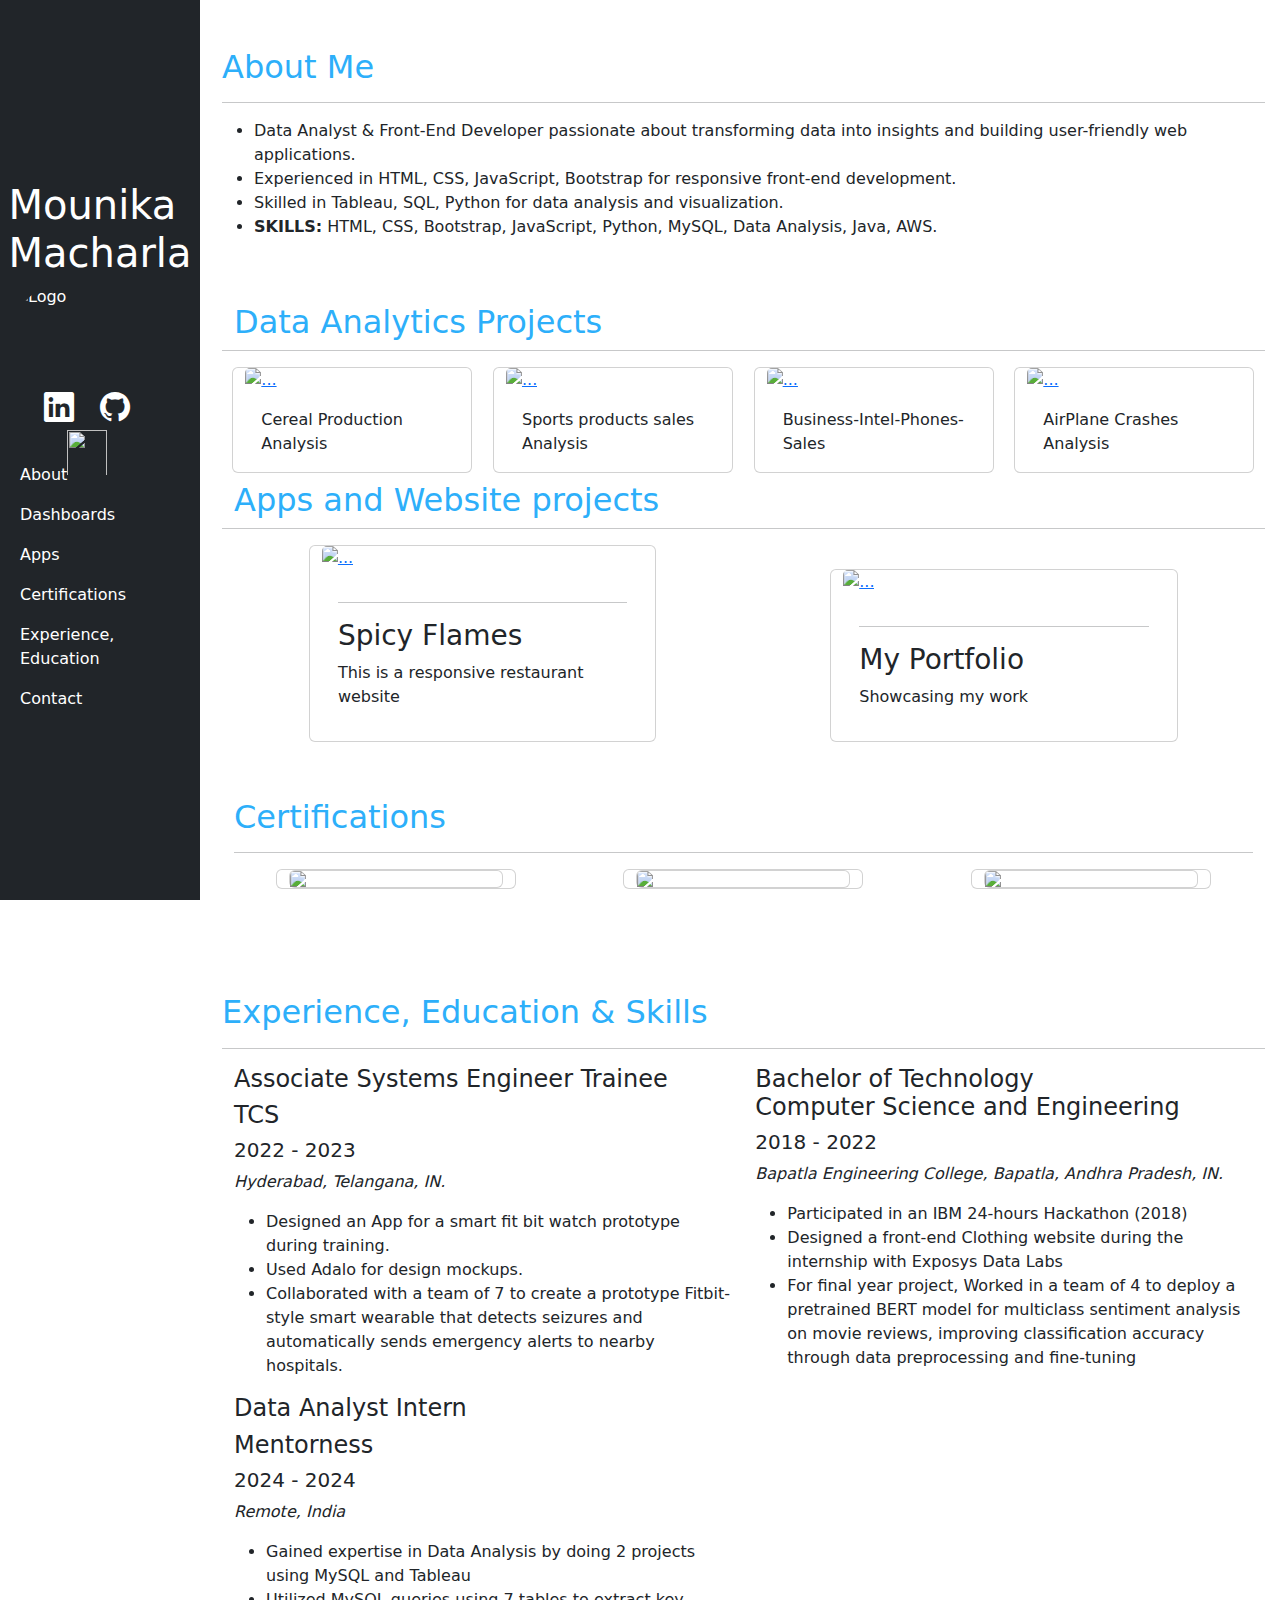
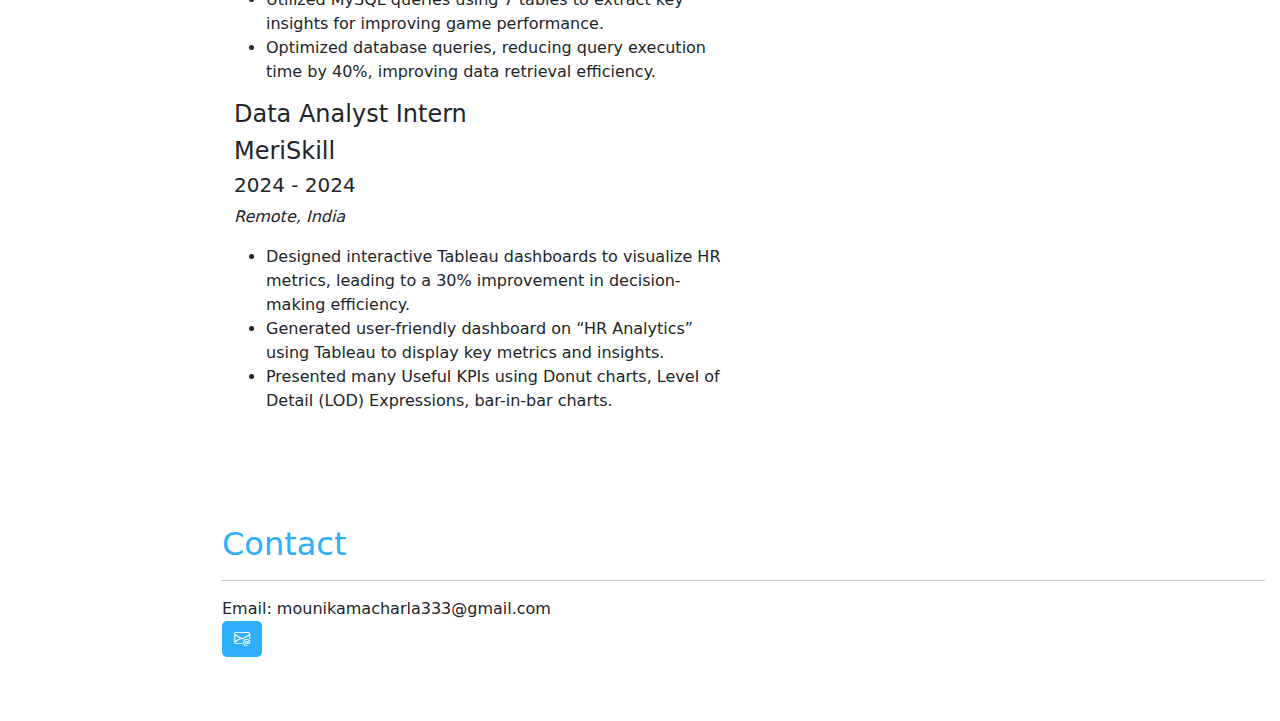
==== index.html @ b0641c1a "Add files via upload" ====
<!DOCTYPE html>
<html lang="en">
<head>
    <meta charset="UTF-8">
    <meta name="viewport" content="width=device-width, initial-scale=1.0">
    
    <link href="https://cdn.jsdelivr.net/npm/bootstrap@5.3.0/dist/css/bootstrap.min.css" rel="stylesheet">
    <link rel="stylesheet" href="https://cdn.jsdelivr.net/npm/bootstrap-icons/font/bootstrap-icons.css">

    <script src="https://cdn.jsdelivr.net/npm/bootstrap@5.3.2/dist/js/bootstrap.bundle.min.js" defer></script>

    <link href="assets/vendor/aos/aos.css" rel="stylesheet">
    <link rel="stylesheet" href="testing.css"/>
    <title>Portfolio</title>
</head>
<body>
    
    <!-- Page Content -->
    <div class="container-fluid mt-0 pt-0 main-container">
        <div class="row">
          <div class="col-md-2">
            <nav class="navbar navbar-expand-lg bg-dark sidebar col-md-2">
              <div class="container-fluid flex-column">
                    
                <div class="d-flex flex-row pt-0 ml-auto">
                  <h1 class="text-white">Mounika Macharla</h1>
                  <button class="navbar-toggler d-block d-md-none bg-white" type="button" data-bs-toggle="collapse" data-bs-target="#navbarNav" aria-controls="navbarNav" aria-expanded="false" aria-label="Toggle navigation">
                    <span class="navbar-toggler-icon"></span>
                  </button>
                </div>
                <div class="collapse navbar-collapse d-md-block text-white" id="navbarNav">
                        
                  <ul class="navbar-nav flex-column">
                    <img src="https://avatars.githubusercontent.com/u/150921315?v=4" alt="Logo" width="100" height="100" class="d-inline-block align-text-top rounded-circle">
                        <!-- social media links -->
                        <div class="social-links text-center">
                          <a href="https://www.linkedin.com/in/mounikamacharla/" target="_blank" ><i class="bi bi-linkedin icon-logo"></i></a>
                          <a href="https://github.com/NimoMach" target="_blank" ><i class="bi bi-github icon-logo"></i></a>
                          <a href="https://public.tableau.com/app/profile/mounika.macharla/vizzes" target="_blank" ><img src="assets/Tableau-Symbol.png" class="icon-image"/></a>
                        </div>
                    <li class="nav-item"><a class="nav-link text-white" href="#about">About</a></li>
                          <!--internal section links-->
                      <li class="nav-item"><a class="nav-link text-white" href="#Data Analytics projects">Dashboards</a></li>
                      <li class="nav-item"><a class="nav-link text-white" href="#Apps and Website projects">Apps</a></li>
                        <li class="nav-item"><a class="nav-link text-white" href="#certifications">Certifications</a></li>
                        <li class="nav-item"><a class="nav-link text-white" href="#ed&ex">Experience, Education</a></li>
                      <li class="nav-item"><a class="nav-link text-white" href="#contact">Contact</a></li>


                  </ul>
                </div>
              </div>
            </nav>
          </div>
            <div class="col-md-10 col-lg-10 content">
                <!--About Me section-->
                <section id="about" class="py-5">
                    <div class="about">
                        <h2>About Me</h2><hr/>
                    <p>
                      <ul>
                        <li>
                          Data Analyst & Front-End Developer passionate about transforming data into insights and building user-friendly web applications.
                        </li>
                        <li>
                          Experienced in HTML, CSS, JavaScript, Bootstrap for responsive front-end development. 
                        </li>
                        <li>
                          Skilled in Tableau, SQL, Python for data analysis and visualization. 
                        </li>
                        <li><span class="fw-bold">SKILLS:</span> HTML, CSS, Bootstrap, JavaScript, Python, MySQL, Data Analysis, Java, AWS.</li>
                      </ul>
                    </p>
                    </div>
                    
                </section>
                <!-- Projects -->
                <section id="Data Analytics projects">
                  <div class="container-fluid">
                    <div class="row">
                      <h2>Data Analytics Projects</h2><hr/>
                    
                      <div class="card col-12 col-md-3 m-auto mb-2" style="width: 15rem;">
                        <a href="cereal project.html"><img src="assets/Cereal Production Analysis.png" class="card-img-top" alt="..."></a>
                        <div class="card-body">
                          <p class="card-text">Cereal Production Analysis</p>
                        </div>
                      </div>
                      <div class="card col-12 col-md-3 m-auto mb-2" style="width: 15rem;">
                        <a href="sports products sales.html"><img src="assets/Sports-product-sales-analysis.png" class="card-img-top" alt="..."></a>
                        <div class="card-body">
                          <p class="card-text">Sports products sales Analysis</p>
                        </div>
                      </div>
                      <div class="card col-12 col-md-3 m-auto mb-2" style="width: 15rem;">
                        <a href="intel-phn-sales.html"><img src="assets/Business Intel Phone sales.png" class="card-img-top" alt="..."></a>
                        <div class="card-body">
                          <p class="card-text">Business-Intel-Phones-Sales</p>
                        </div>
                      </div>
                    <div class="card col-12 col-md-3 m-auto mb-2" style="width: 15rem;">
                        <a href="airplane crashes.html"><img src="assets/AirPlane Crashes Analysis - Dashboard.png" class="card-img-top" alt="..."></a>
                        <div class="card-body">
                          <p class="card-text">AirPlane Crashes Analysis</p>
                        </div>
                      </div>
                    </div>   
                    </div>
                </section>
                <section id="Apps and Website projects">
                  <div class="container-fluid">
                    <div class="row">
                      <h2>Apps and Website projects</h2><hr/>
                    
                      <div class="card col-12 col-md-4 m-auto mb-2">
                        <a href="https://nimomach.github.io/spicy-flames/" target="_blank"><img src="assets/spicy flames.png" class="card-img-top" alt="..."></a>
                        <div class="card-body">
                          <hr/><h3 class="card-text">Spicy Flames</h3>
                          <p>This is a responsive restaurant website</p>
                        </div>
                      </div>
                      <div class="card col-12 col-md-4 m-auto mb-2">
                        <a href="#" target="_blank"><img src="assets/M.png" class="card-img-top" alt="..."></a>
                        <div class="card-body">
                          <hr/><h3 class="card-text">My Portfolio</h3>
                          <p>Showcasing my work</p>
                        </div>
                      </div>
    
                    </div>   
                    </div>
                </section>
                <!--Certifications-->
                <section id="certifications" class="py-5">
                  <div class="container-fluid">
                    <div class="row">
                      <div class="col-12">
                        <div class="certifications">
                          <h2>Certifications</h2><hr/>
                        </div>
                        </div>
                        
                          
                          <div class="card col-12 col-md-4 m-auto mb-2" style="width: 15rem;">
                            <div class="card">
                              <img src="assets/Accenture.jpg" class="card-img-top" data-bs-toggle="modal" data-bs-target="#modal1"/>
                          
                            </div>
                          
                        
                            <!-- Modal 1 -->
                            <div class="modal fade" id="modal1" tabindex="-1" aria-labelledby="modal1Label" aria-hidden="true">
                              <div class="modal-dialog">
                                  <div class="modal-content">
                                      <div class="modal-header">
                                          <h5 class="modal-title" id="modal1Label">Accenture Certification</h5>
                                          <button type="button" class="btn-close" data-bs-dismiss="modal" aria-label="Close"></button>
                                      </div>
                                      <div class="modal-body">
                                        <img src="assets/Accenture.jpg" class="card-img-top"/>
                                      </div>
                                  </div>
                              </div>
                            </div>
                          </div>
                          <div class="card col-12 col-md-4 m-auto mb-2" style="width: 15rem;">
                            <div class="card">
                              <img src="assets/Google Data Analytics Professional Certification.jpg" class="card-img-top" data-bs-toggle="modal" data-bs-target="#modal2"/>
                          
                            </div>
                          
                        
                            <!-- Modal 1 -->
                            <div class="modal fade" id="modal2" tabindex="-1" aria-labelledby="modal2Label" aria-hidden="true">
                              <div class="modal-dialog">
                                  <div class="modal-content">
                                      <div class="modal-header">
                                          <h5 class="modal-title" id="modal2Label">Google Data Analytics Certification</h5>
                                          <button type="button" class="btn-close" data-bs-dismiss="modal" aria-label="Close"></button>
                                      </div>
                                      <div class="modal-body">
                                        <img src="assets/Google Data Analytics Professional Certification.jpg" class="card-img-top"/>
                                      </div>
                                  </div>
                              </div>
                            </div>
                          </div>
                          <div class="card col-12 col-md-4 m-auto mb-2" style="width: 15rem;">
                            <div class="card">
                              <img src="assets/Google advanced DA.jpg" class="card-img-top" data-bs-toggle="modal" data-bs-target="#modal3"/>
                          
                            </div>
                          
                        
                            <!-- Modal 1 -->
                            <div class="modal fade" id="modal3" tabindex="-1" aria-labelledby="modal3Label" aria-hidden="true">
                              <div class="modal-dialog">
                                  <div class="modal-content">
                                      <div class="modal-header">
                                          <h5 class="modal-title" id="modal3Label">Google Advanced Data Analytics Certification</h5>
                                          <button type="button" class="btn-close" data-bs-dismiss="modal" aria-label="Close"></button>
                                      </div>
                                      <div class="modal-body">
                                        <img src="assets/Google advanced DA.jpg" class="card-img-top"/>
                                      </div>
                                  </div>
                              </div>
                            </div>
                          </div>
                          </div>
                   </div>
                </section>
                <!-- Experience & Education-->
                <section id="ed&ex" class="py-5">
                  <div class="ed&ex">
                      <h2>Experience, Education & Skills</h2><hr/>
                      <div class="container">

                          <div class="row">
                            
                              <div class="col-lg-6" data-aos="fade-up" data-aos-delay="200">
                                  
                                  <div class="resume-item">
                                    <h4>Associate Systems Engineer Trainee</h4>
                                    <h4>TCS</h4>
                                    <h5>2022 - 2023</h5>
                                    <p><em>Hyderabad, Telangana, IN.</em></p>
                                    <ul>
                                      <li>Designed an App for a smart fit bit watch prototype during training.</li>
                                      <li>Used Adalo for design mockups.</li>
                                      <li>Collaborated with a team of 7 to create a prototype Fitbit-style smart wearable 
                                        that detects seizures and automatically sends emergency alerts to nearby hospitals.</li>
                                    </ul>
                                  </div><!-- Edn Resume Item -->
                      
                                  <div class="resume-item">
                                    <h4>Data Analyst Intern</h4>
                                    <h4>Mentorness</h4>
                                    <h5>2024 - 2024</h5>
                                    <p><em>Remote, India</em></p>
                                    <ul>
                                      <li>Gained expertise in Data Analysis by doing 2 projects using MySQL and Tableau</li>
                                      <li>Utilized MySQL queries using 7 tables to extract key insights for improving game performance.</li>
                                      <li>Optimized database queries, reducing query execution time by 40%, 
                                        improving data retrieval efficiency.</li>
                                    </ul>
                                  </div><!-- Edn Resume Item -->
                                  <div class="resume-item">
                                      <h4>Data Analyst Intern</h4>
                                      <h4>MeriSkill</h4>
                                      <h5>2024 - 2024</h5>
                                      <p><em>Remote, India</em></p>
                                      <ul>
                                        <li>Designed interactive Tableau dashboards to visualize HR metrics, 
                                          leading to a 30% improvement in decision-making efficiency.</li>
                                        <li>Generated user-friendly dashboard on “HR Analytics” using Tableau to display key metrics and insights.</li>
                                        <li>Presented many Useful KPIs using Donut charts, Level of Detail (LOD) Expressions, bar-in-bar charts.</li>
                                      </ul>
                                    </div><!-- Edn Resume Item -->
                      
                              </div>
                              <div class="col-lg-6" data-aos="fade-up" data-aos-delay="100">
          
                  
                              
                              <div class="resume-item">
                                <h4>Bachelor of Technology <br/> Computer Science and Engineering</h4>
                                <h5>2018 - 2022</h5>
                                <p><em>Bapatla Engineering College, Bapatla, Andhra Pradesh, IN.</em></p>
                                <ul>
                                  <li>Participated in an IBM 24-hours Hackathon (2018)</li>
                                  <li>Designed a front-end Clothing website during the internship with Exposys Data Labs</li>
                                  <li>For final year project, Worked in a team of 4 to deploy a pretrained BERT model for 
                                    multiclass sentiment analysis on movie reviews, 
                                    improving classification accuracy through data preprocessing and fine-tuning</li>
                                </ul>
                              </div><!-- Edn Resume Item -->
                              
                          </div>
                        </div>
                  </div>
                  
                </section>
                <!-- contact info-->
                <section id="contact" class="py-5">
                    <div class="contact">
                        <h2>Contact</h2><hr>
                        <p>Email: mounikamacharla333@gmail.com<br/>
                            <a href="https://mail.google.com/mail/?view=cm&fs=1&to=mounikamacharla333@gmail.com" 
                            class="btn button" 
                            target="_blank">
                            <i class="bi bi-envelope-at"></i>
                            </a>
                        </p>
                    </div>
                   
                </section>
            </div>
        </div>
       
    </div>
    <button id="scrollTopBtn" class="btn btn-primary">
      Back to Top
  </button>
  
  
  <script src="testing.js" defer></script>
</body>
</html>
---- testing.css ----
@media (min-width: 768px) {
    .sidebar {
        position: fixed;
        top: 0;
        left: 0;
        height: 100%;
        width: 200px;
        scroll-behavior:var();
        color: #ffffff;
 
    }
    .content {
        text-align: left;
        margin-left: 210px;
    }
}
.card-img-top{
    width: 100%;
}
.button{
    margin-left: auto;
    background-color: #2daffa;
    color: #ffffff;
    border-width: 0px;
    border-radius: 5px;
}
h2{
    color: #2daffa;
}
h4 h5{
    color: #333333;
}
.tableau{
    margin-left: 10px;
}
.social-links {
    
    height: 70px;
    width: 150px;
    align-items: left;
    justify-content: left;
    padding: auto;
   
  }
.icon-logo{
    font-size: 30px;
    padding: 10px;
    color: #ffffff;
    padding-top: 50px;
}
.image{
    height: 100%;
    width: 100%;
}
.icon-image{
    
    
    height: 50px;
    width: 40px;
    padding-bottom: 5px;
    
}
.img-thumbnail{
    width: 500px;
    height: 500px;
}
/* scroll to the top button */
#scrollTopBtn {
    position: fixed;
    bottom: 20px;
    right: 20px;
    display: none;
    z-index: 1000;
    background-color: #2daffa;
    border-width: 0px;
}
/*-------------------------------------------*/
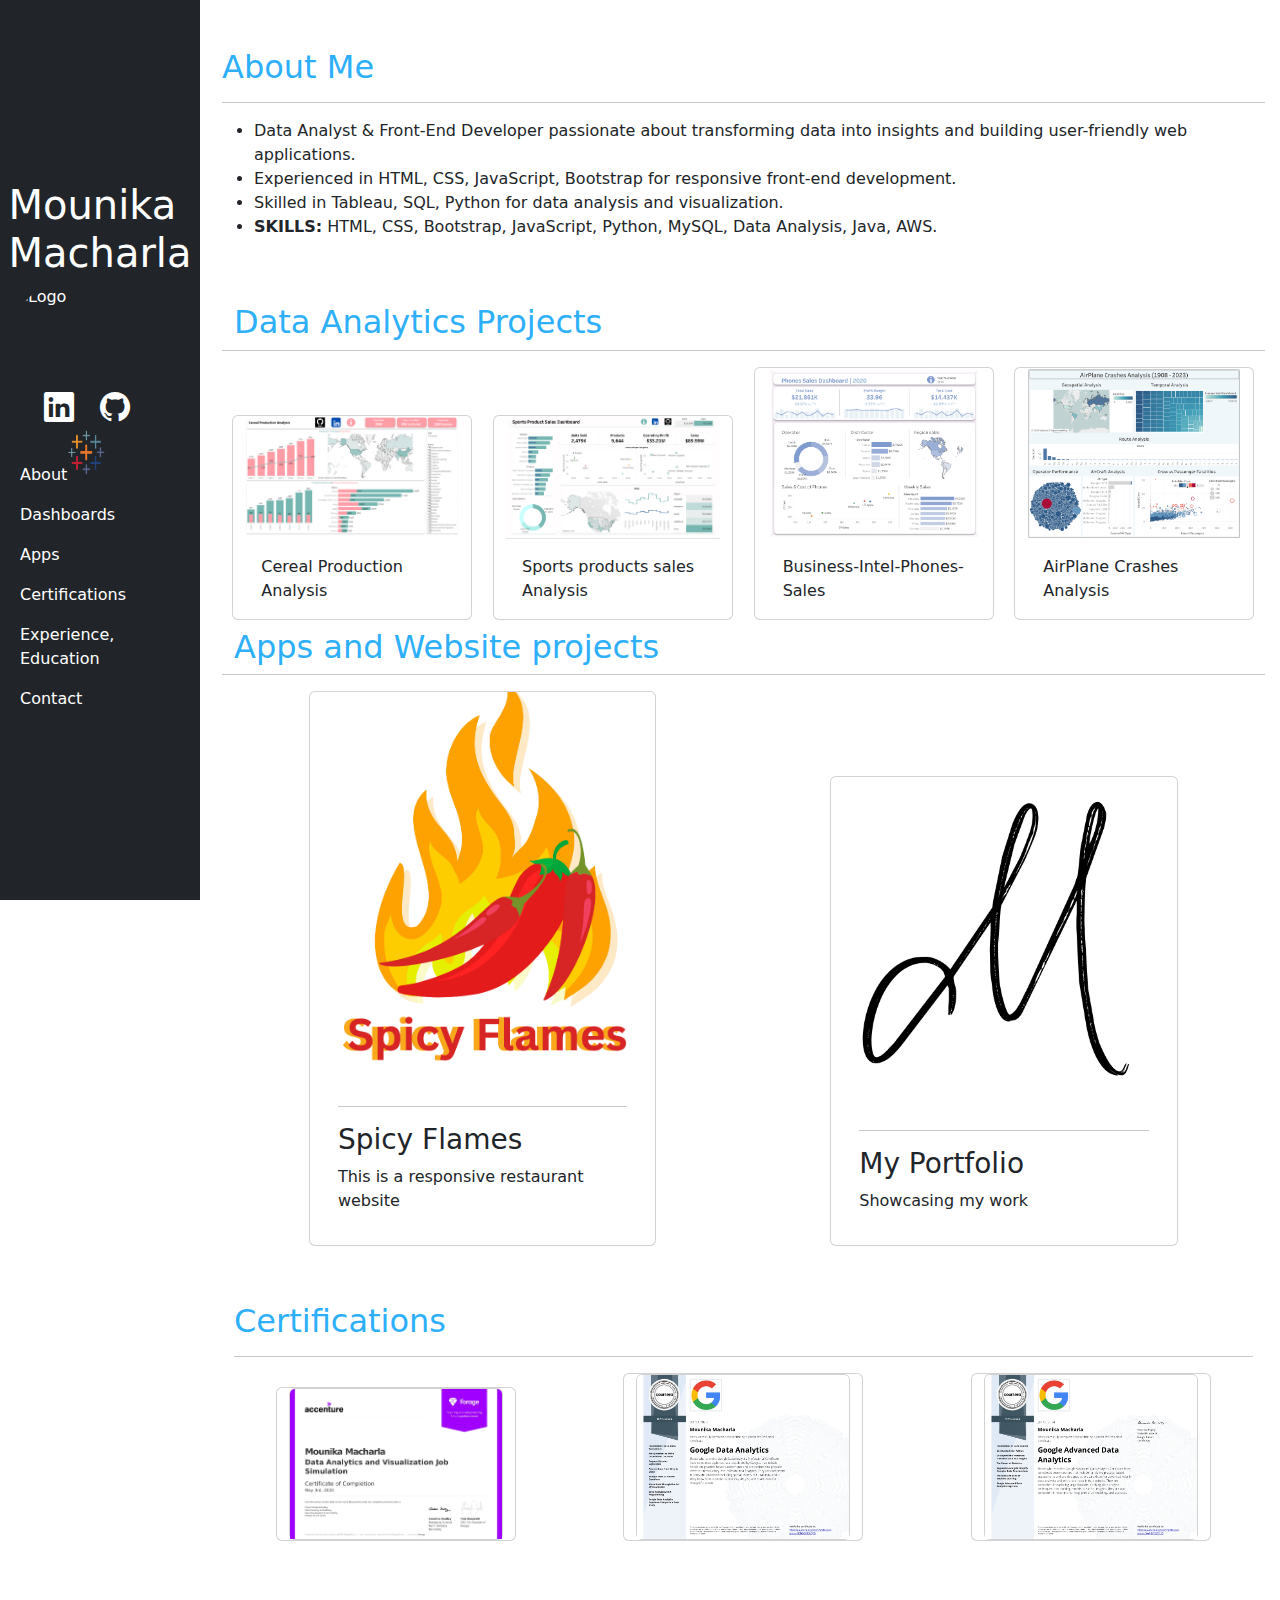
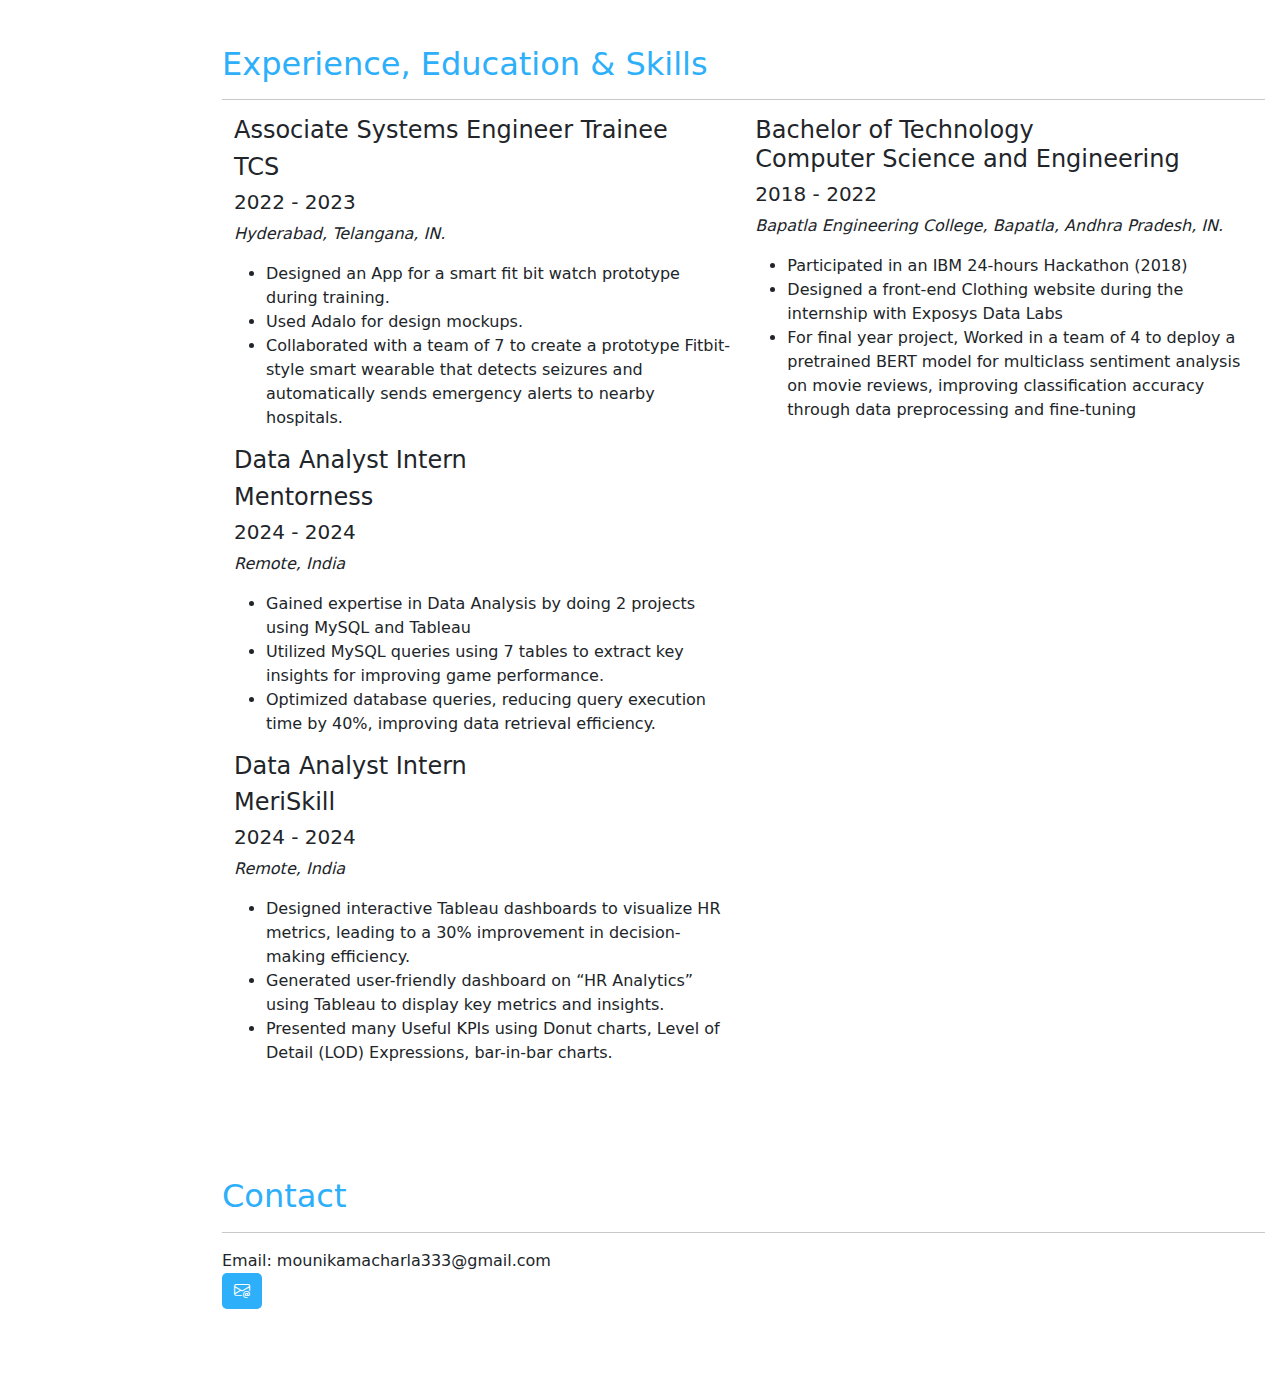
==== commit 3516e816: "Update index.html" ====
--- a/index.html
+++ b/index.html
@@ -120,7 +120,7 @@
                         </div>
                       </div>
                       <div class="card col-12 col-md-4 m-auto mb-2">
-                        <a href="#" target="_blank"><img src="assets/M.png" class="card-img-top" alt="..."></a>
+                        <a href="https://nimomach.github.io/My-Portfolio/" target="_blank"><img src="assets/M.png" class="card-img-top" alt="..."></a>
                         <div class="card-body">
                           <hr/><h3 class="card-text">My Portfolio</h3>
                           <p>Showcasing my work</p>
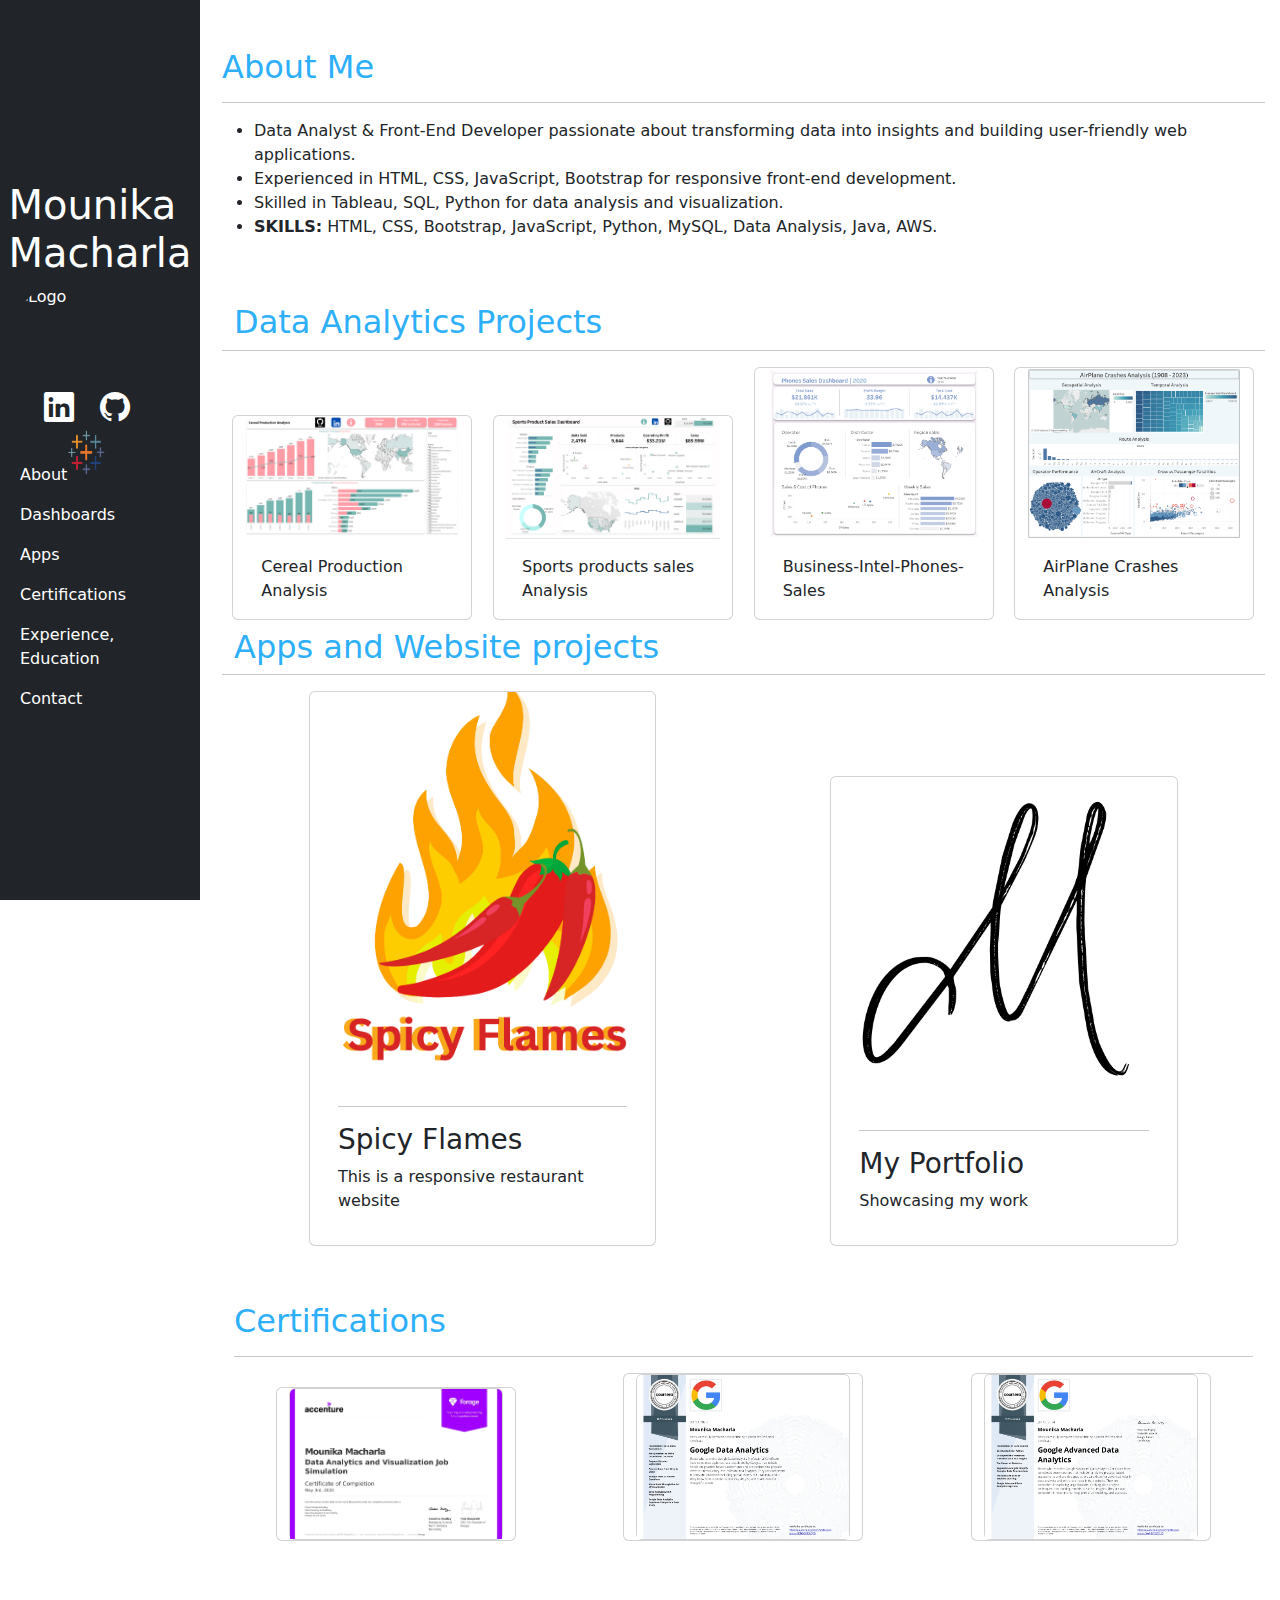
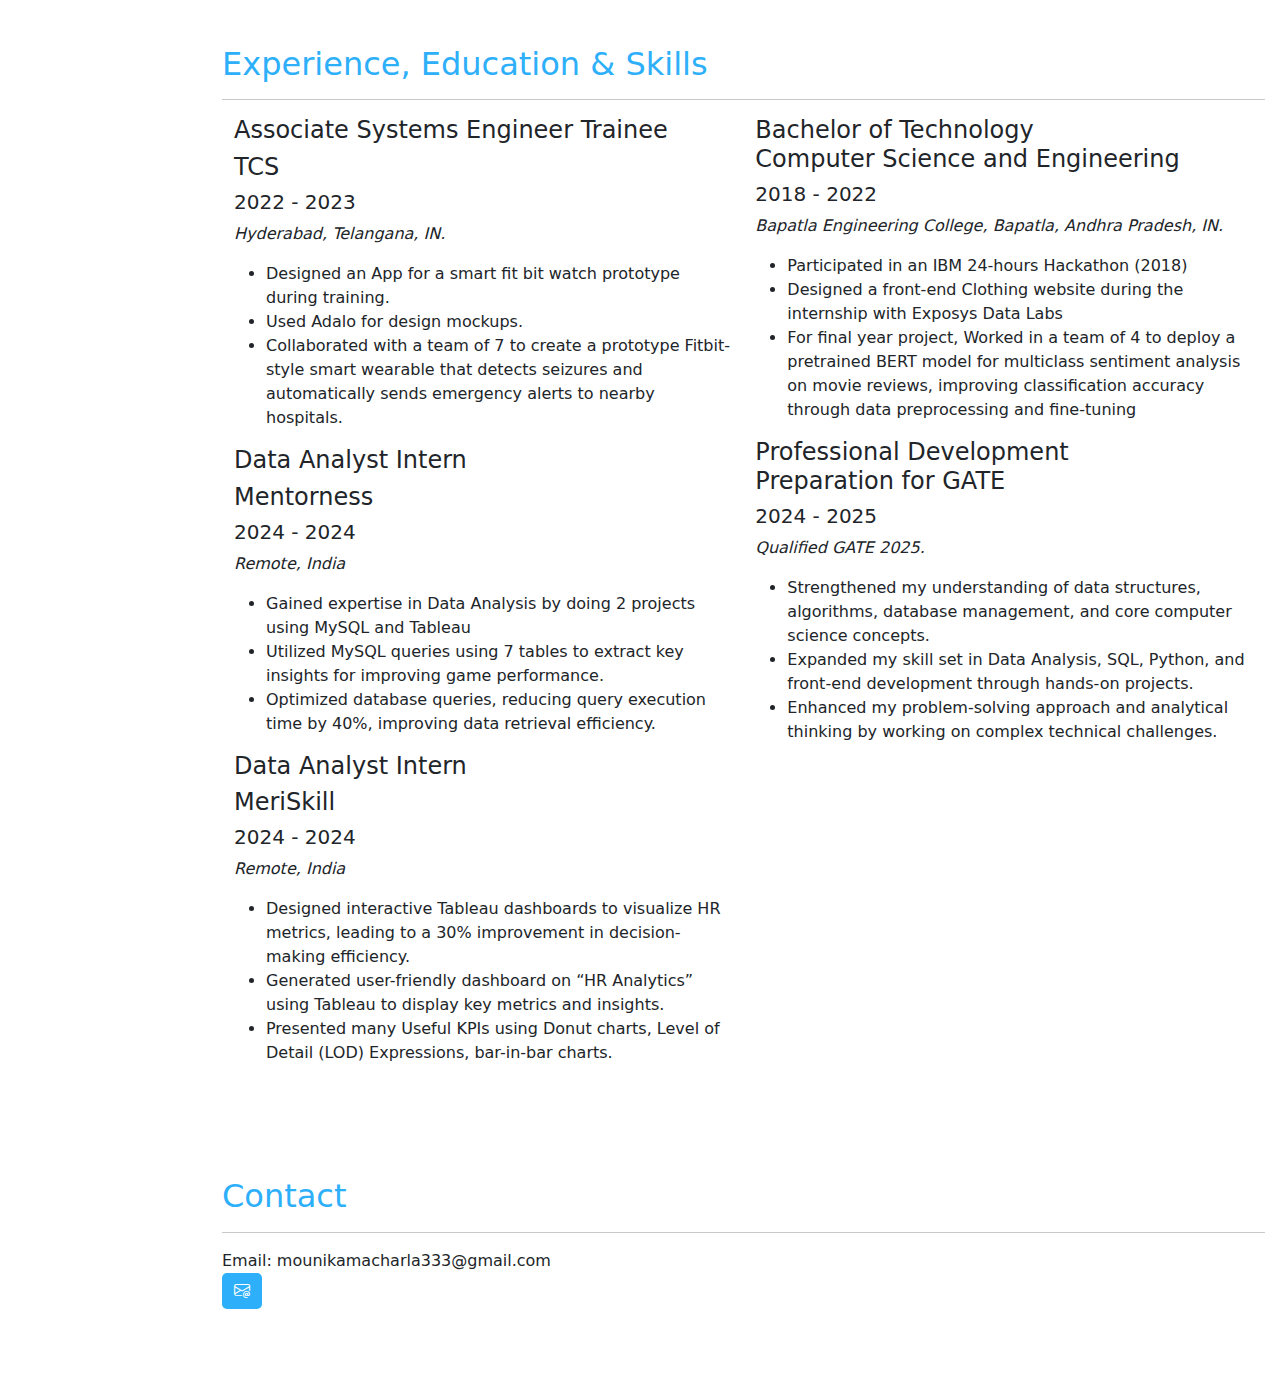
==== commit b31ed721: "Update index.html" ====
--- a/index.html
+++ b/index.html
@@ -275,6 +275,16 @@
                                     improving classification accuracy through data preprocessing and fine-tuning</li>
                                 </ul>
                               </div><!-- Edn Resume Item -->
+                            <div class="resume-item">
+                                <h4>Professional Development <br/> Preparation for GATE</h4>
+                                <h5>2024 - 2025</h5>
+                                <p><em>Qualified GATE 2025.</em></p>
+                                <ul>
+                                  <li>Strengthened my understanding of data structures, algorithms, database management, and core computer science concepts.</li>
+                                  <li>Expanded my skill set in Data Analysis, SQL, Python, and front-end development through hands-on projects.</li>
+                                  <li>Enhanced my problem-solving approach and analytical thinking by working on complex technical challenges.</li>
+                                </ul>
+                              </div><!-- Edn Resume Item -->
                               
                           </div>
                         </div>
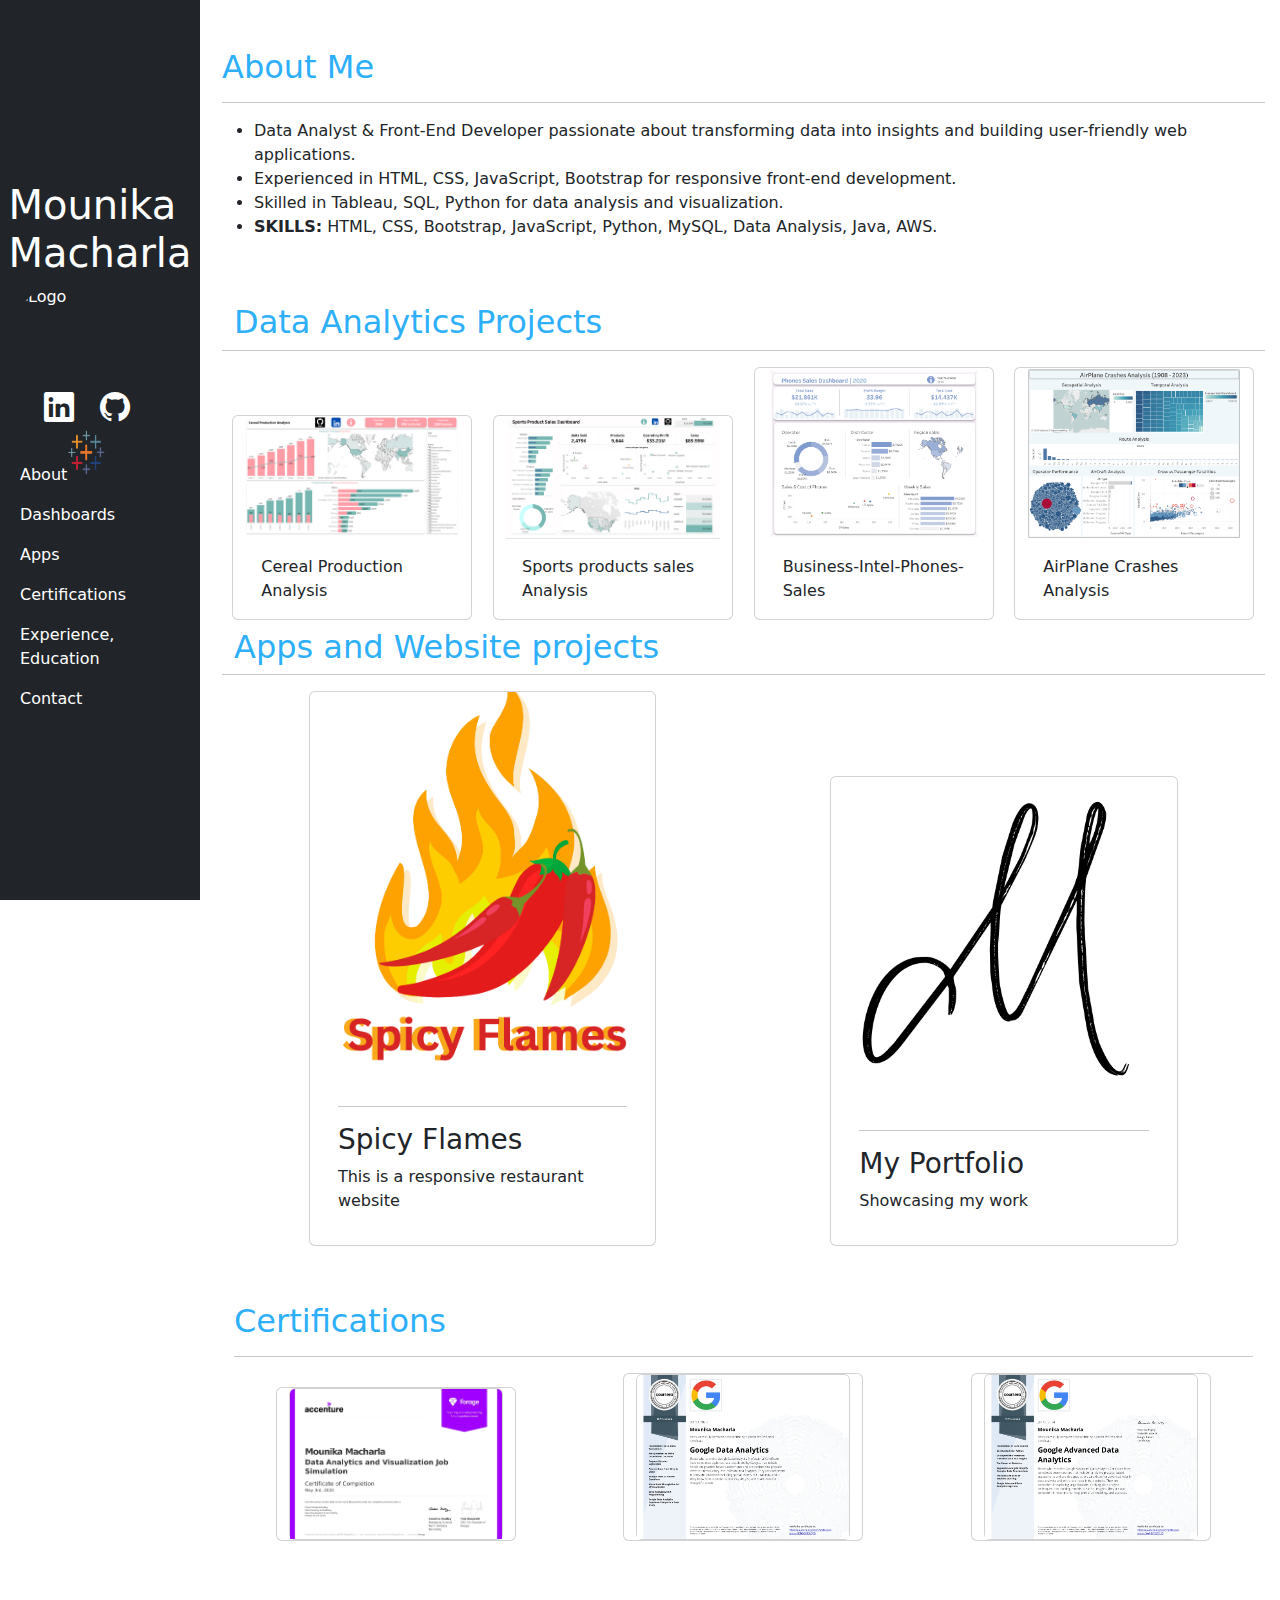
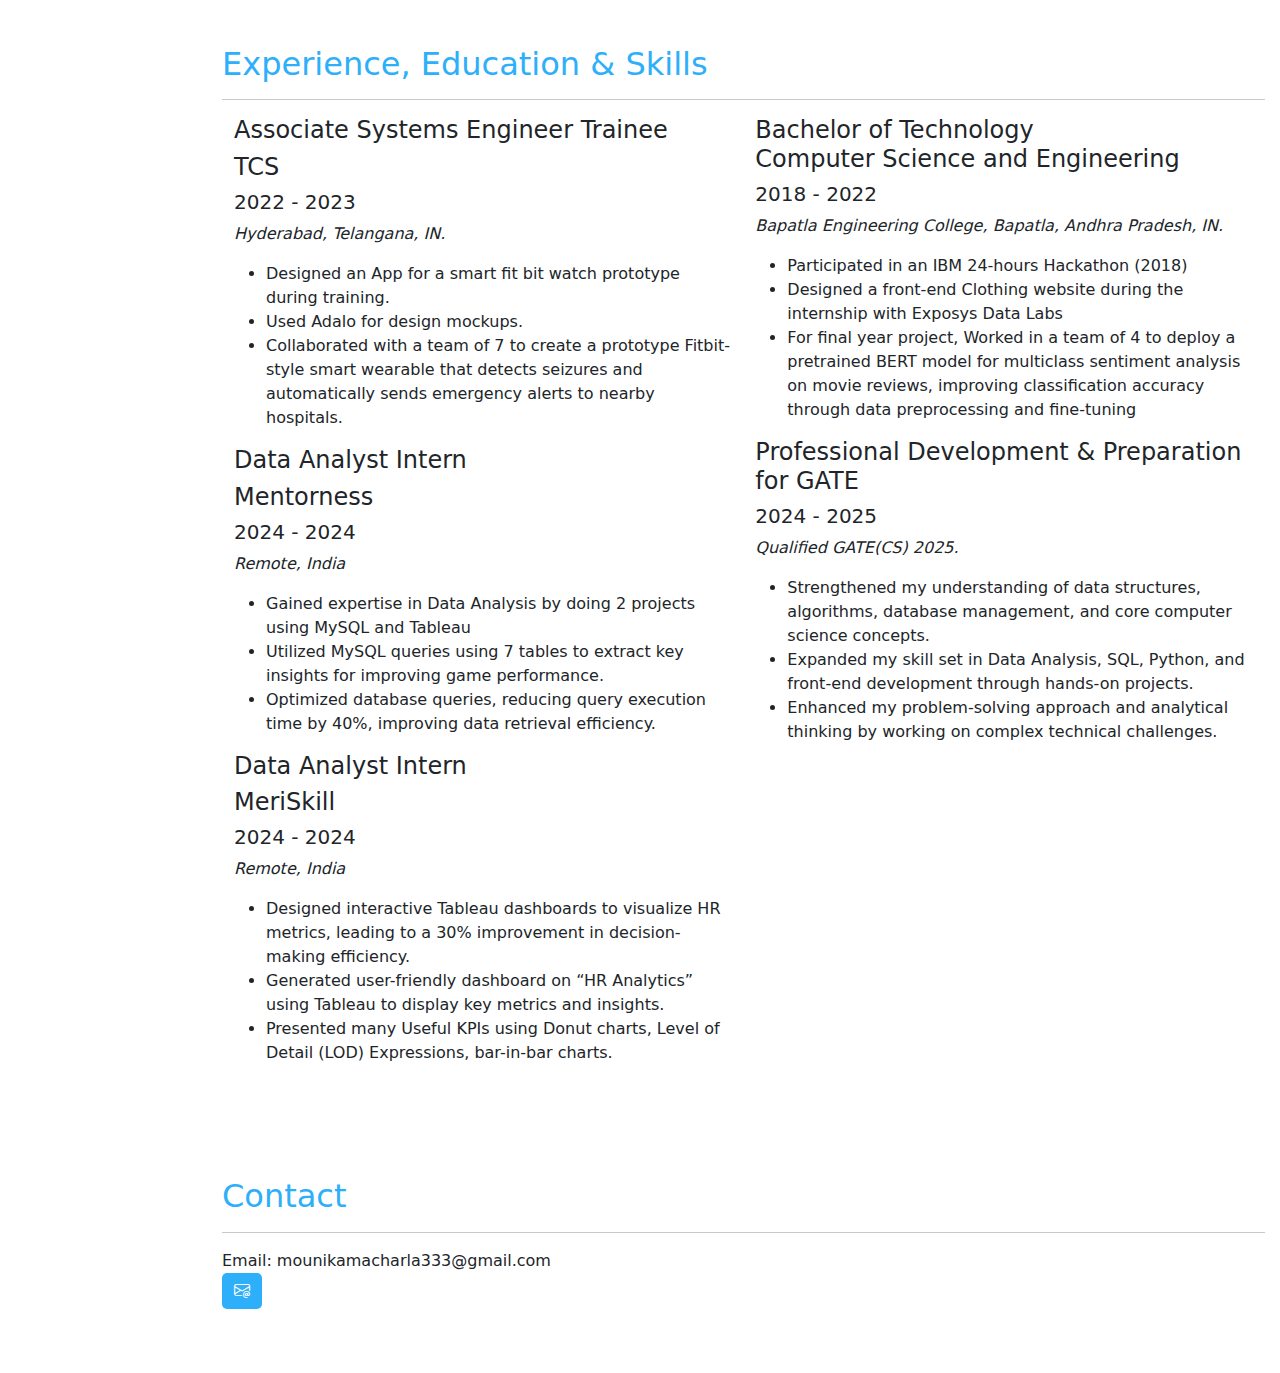
==== commit d6225a4a: "Update index.html" ====
--- a/index.html
+++ b/index.html
@@ -276,9 +276,9 @@
                                 </ul>
                               </div><!-- Edn Resume Item -->
                             <div class="resume-item">
-                                <h4>Professional Development <br/> Preparation for GATE</h4>
+                                <h4>Professional Development & Preparation for GATE</h4>
                                 <h5>2024 - 2025</h5>
-                                <p><em>Qualified GATE 2025.</em></p>
+                                <p><em>Qualified GATE(CS) 2025.</em></p>
                                 <ul>
                                   <li>Strengthened my understanding of data structures, algorithms, database management, and core computer science concepts.</li>
                                   <li>Expanded my skill set in Data Analysis, SQL, Python, and front-end development through hands-on projects.</li>
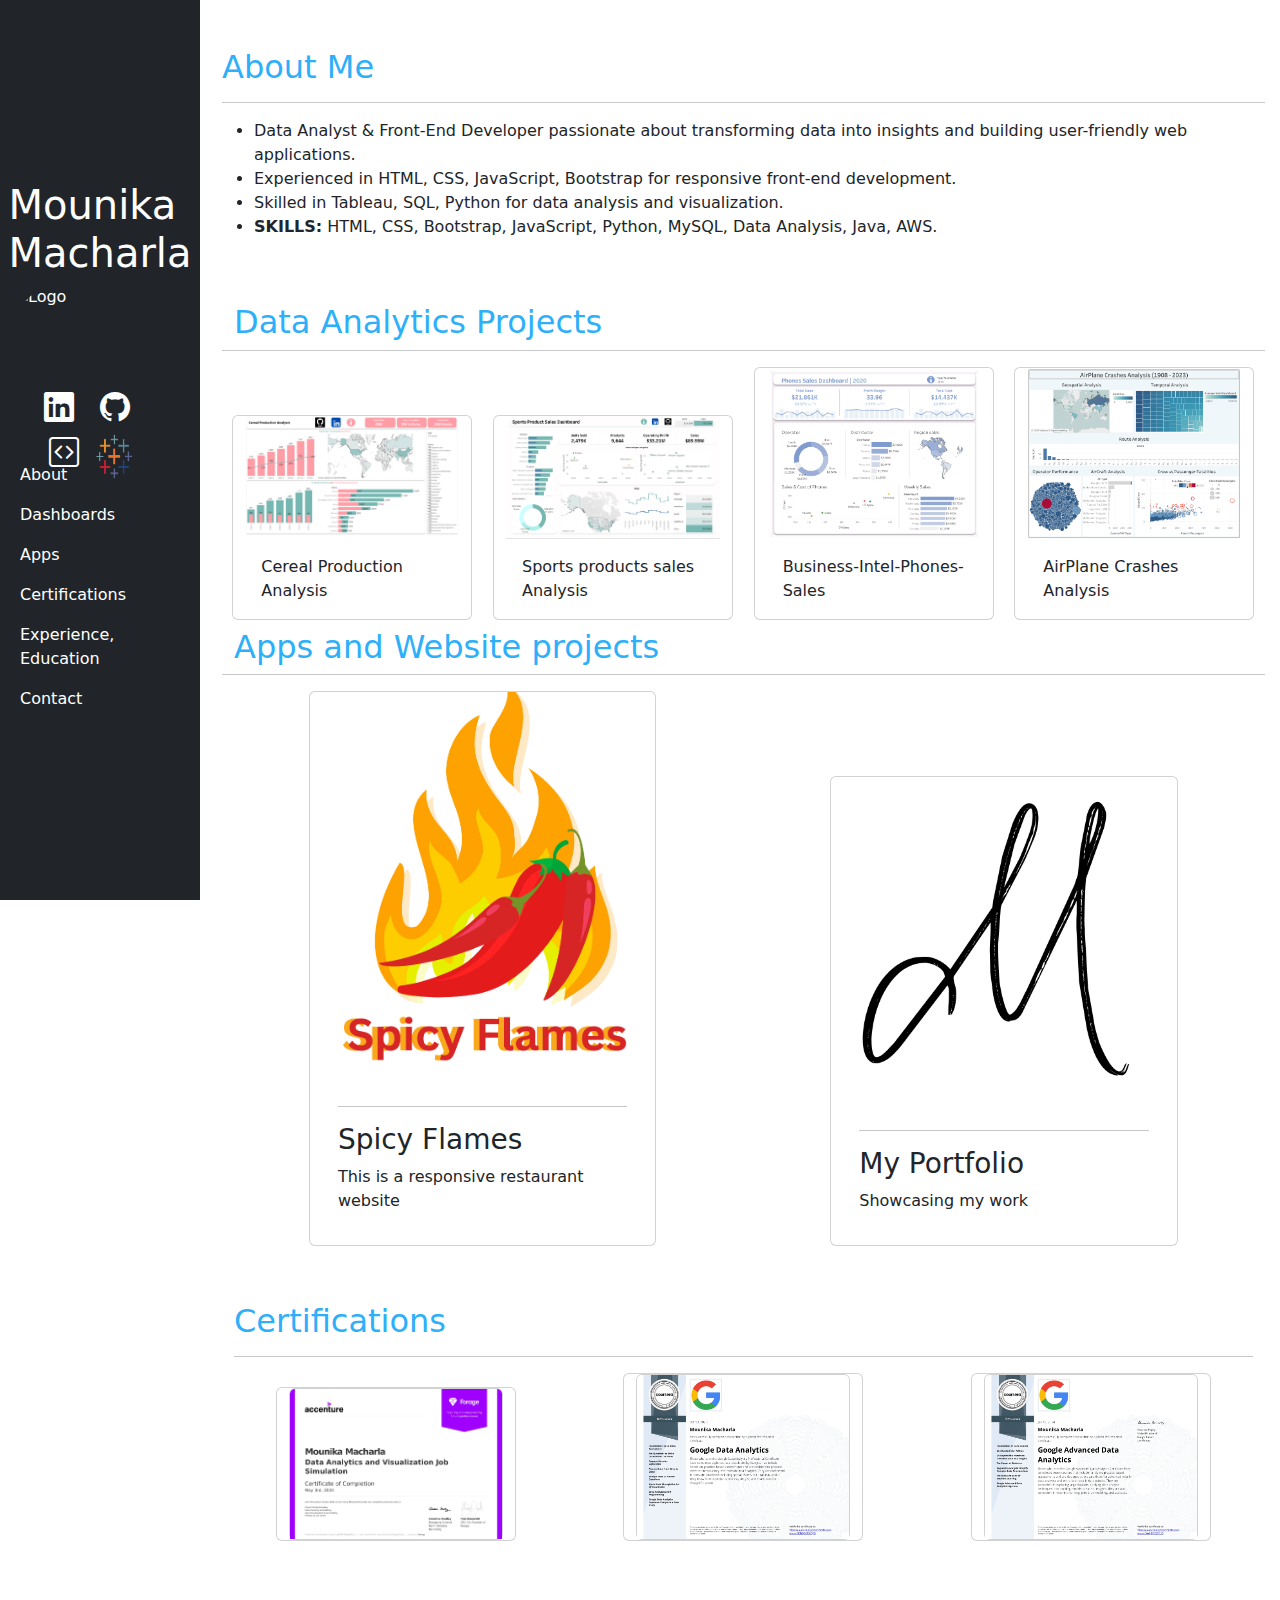
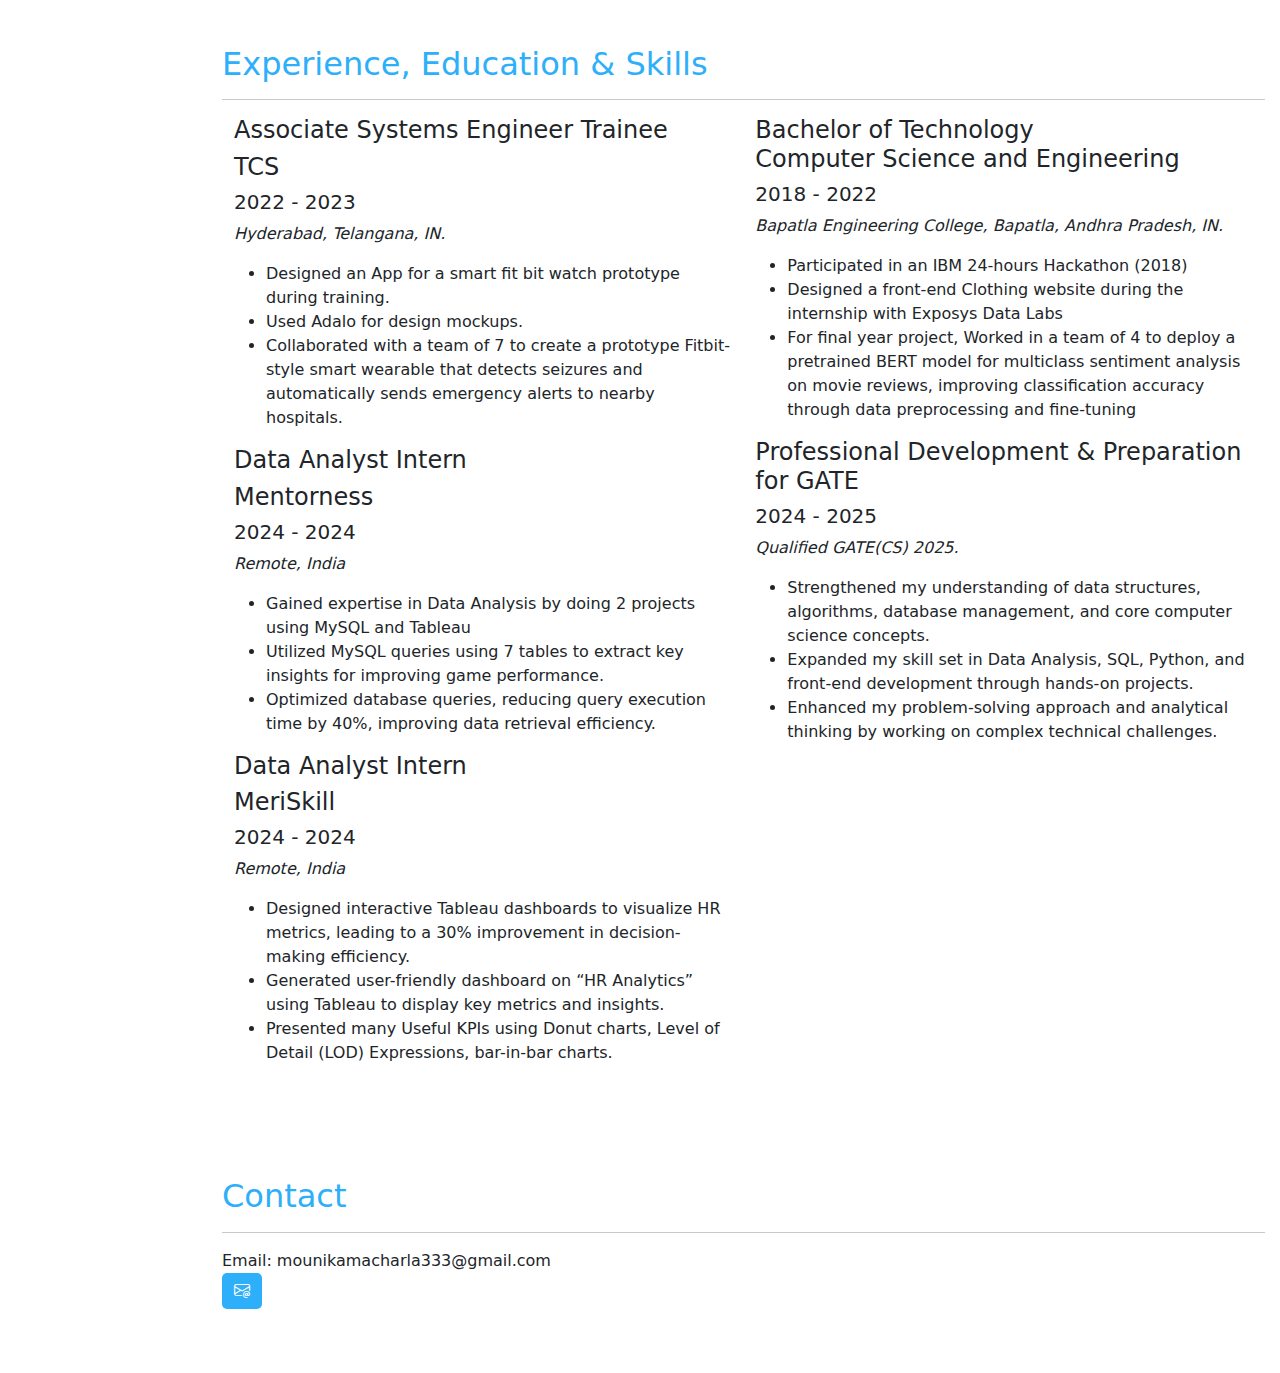
==== commit 910e1d1e: "Update index.html" ====
--- a/index.html
+++ b/index.html
@@ -36,6 +36,7 @@
                         <div class="social-links text-center">
                           <a href="https://www.linkedin.com/in/mounikamacharla/" target="_blank" ><i class="bi bi-linkedin icon-logo"></i></a>
                           <a href="https://github.com/NimoMach" target="_blank" ><i class="bi bi-github icon-logo"></i></a>
+                          <a href="https://leetcode.com/u/mounikamacharla333/" target="_blank" ><i class="bi bi-code-square icon-logo"></i></a>
                           <a href="https://public.tableau.com/app/profile/mounika.macharla/vizzes" target="_blank" ><img src="assets/Tableau-Symbol.png" class="icon-image"/></a>
                         </div>
                     <li class="nav-item"><a class="nav-link text-white" href="#about">About</a></li>
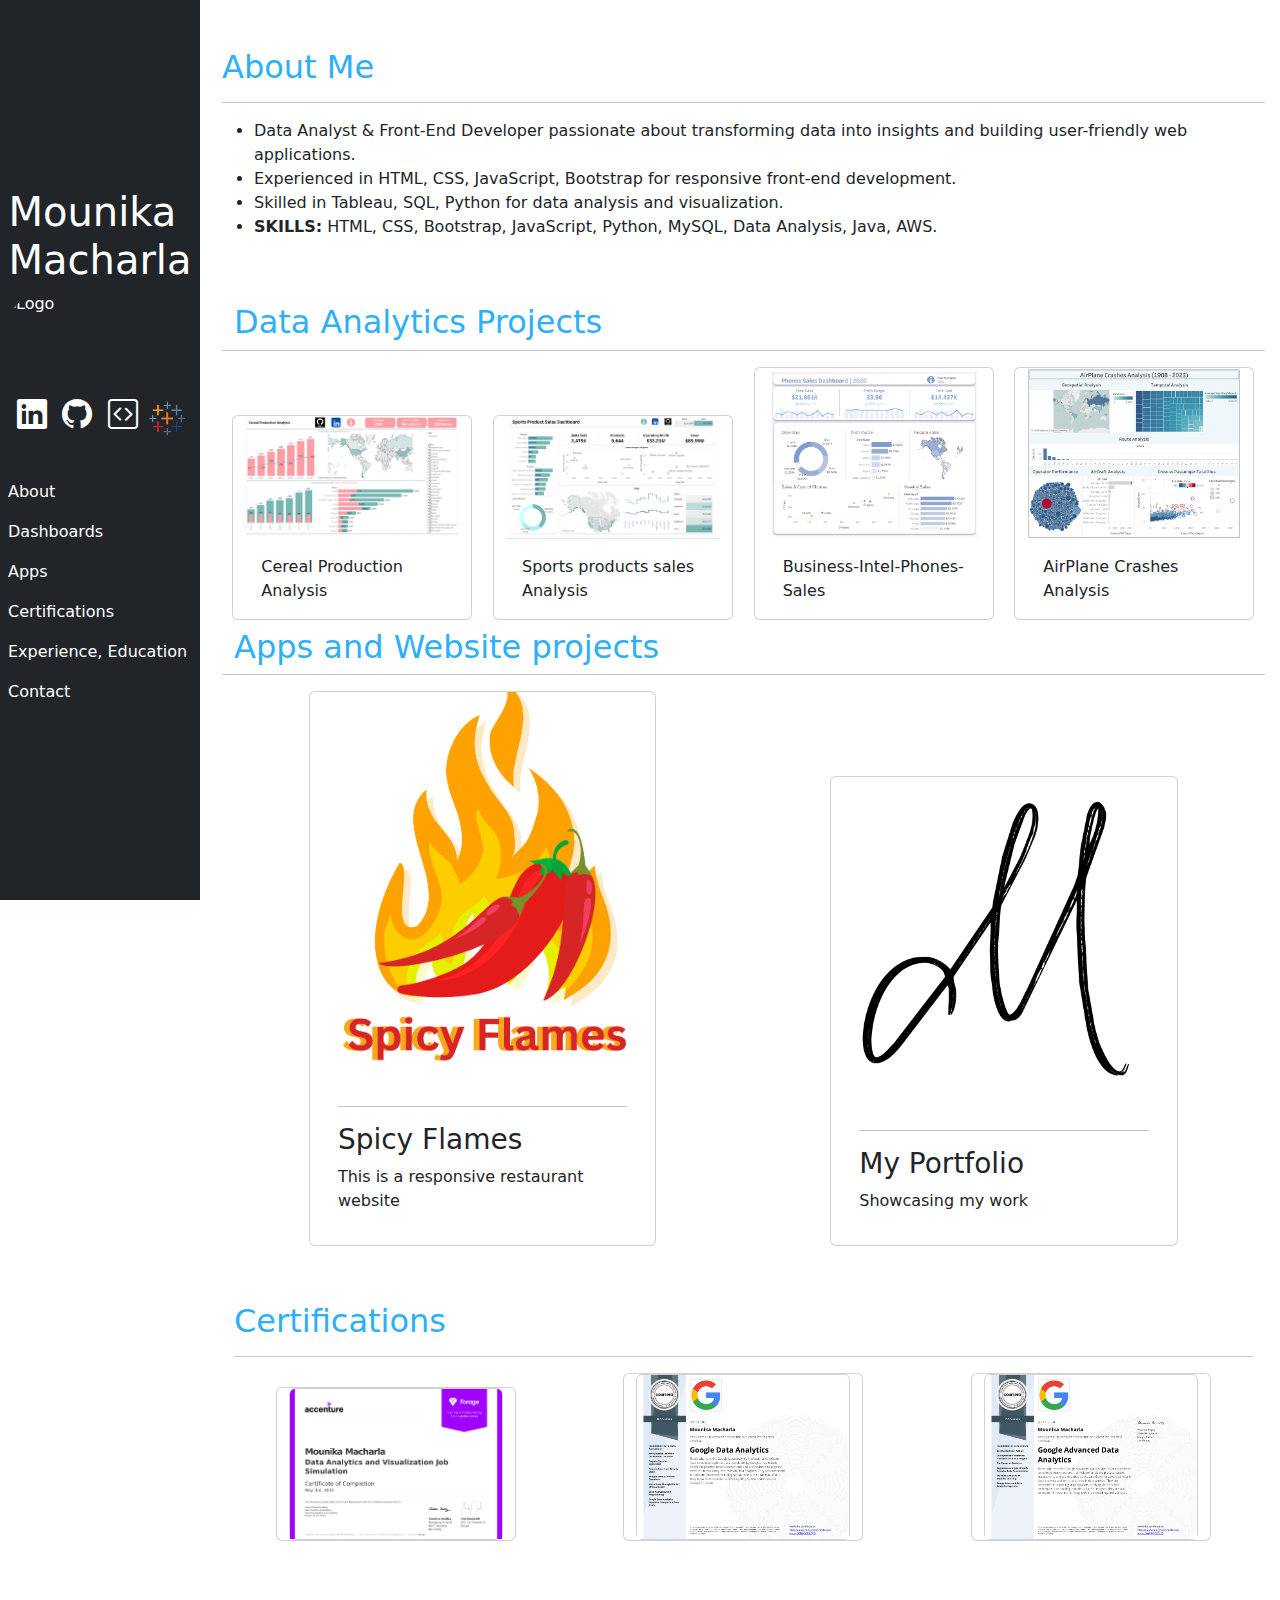
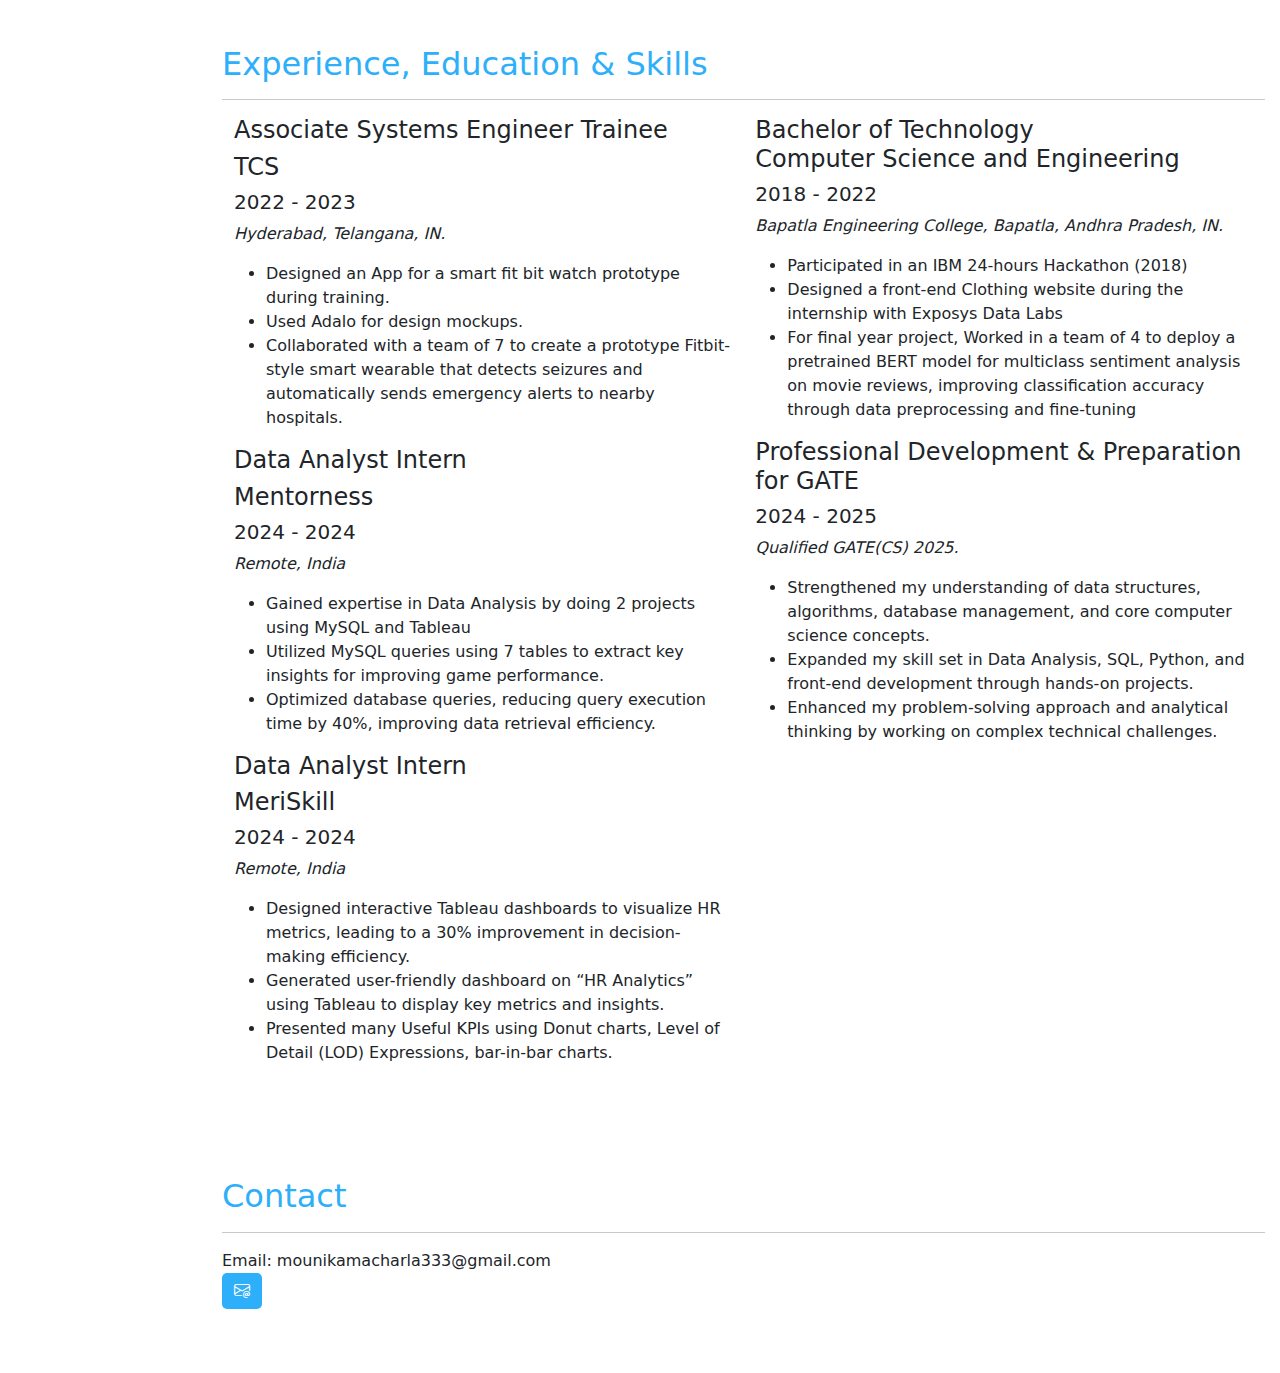
==== commit 9b8e21bf: "Update index.html" ====
--- a/index.html
+++ b/index.html
@@ -22,7 +22,7 @@
             <nav class="navbar navbar-expand-lg bg-dark sidebar col-md-2">
               <div class="container-fluid flex-column">
                     
-                <div class="d-flex flex-row pt-0 ml-auto">
+                <div class="d-flex flex-row pt-0 ml-auto nav-header">
                   <h1 class="text-white">Mounika Macharla</h1>
                   <button class="navbar-toggler d-block d-md-none bg-white" type="button" data-bs-toggle="collapse" data-bs-target="#navbarNav" aria-controls="navbarNav" aria-expanded="false" aria-label="Toggle navigation">
                     <span class="navbar-toggler-icon"></span>
--- a/testing.css
+++ b/testing.css
@@ -36,8 +36,8 @@
 }
 .social-links {
     
-    height: 70px;
-    width: 150px;
+    height: 80px;
+    width: 200px;
     align-items: left;
     justify-content: left;
     padding: auto;
@@ -45,7 +45,7 @@
   }
 .icon-logo{
     font-size: 30px;
-    padding: 10px;
+    padding: 5px;
     color: #ffffff;
     padding-top: 50px;
 }
@@ -56,7 +56,7 @@
 .icon-image{
     
     
-    height: 50px;
+    height: 40px;
     width: 40px;
     padding-bottom: 5px;
     
@@ -75,4 +75,4 @@
     background-color: #2daffa;
     border-width: 0px;
 }
-/*-------------------------------------------*/+/*-------------------------------------------*/
